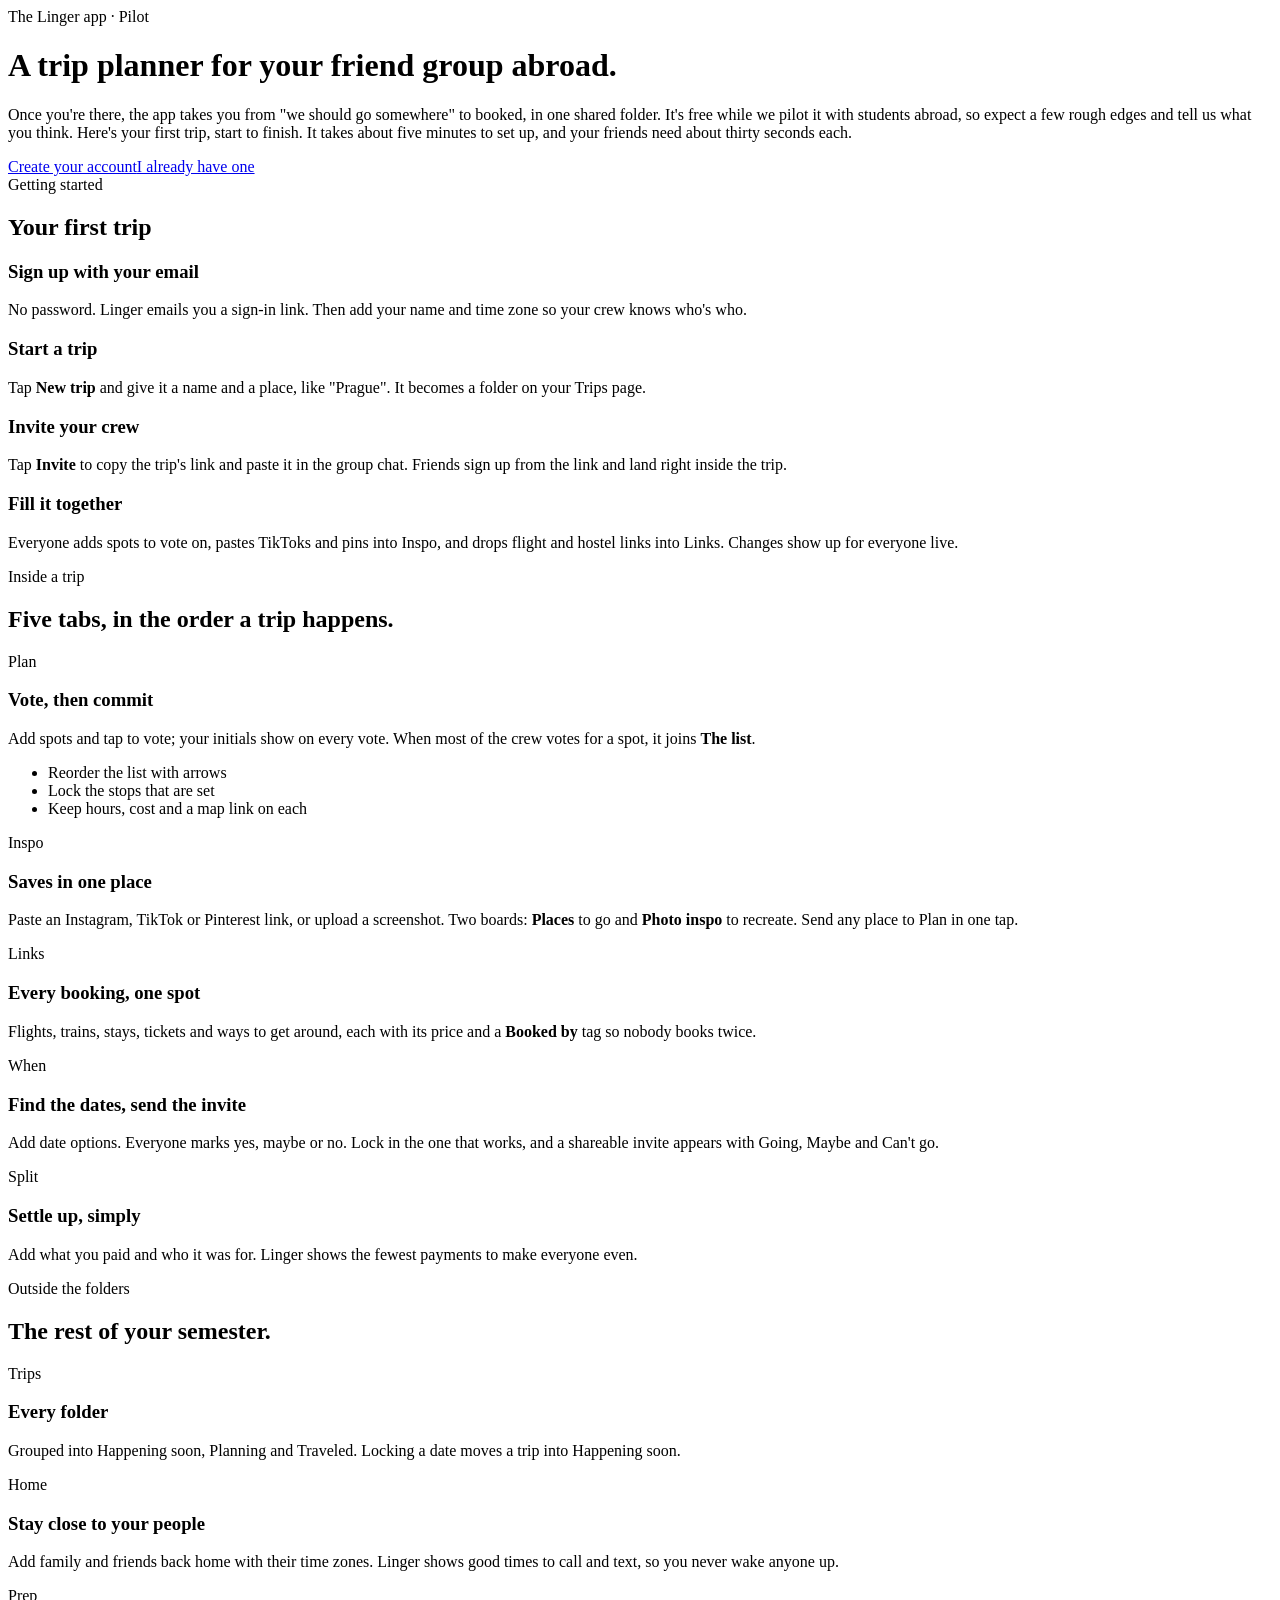
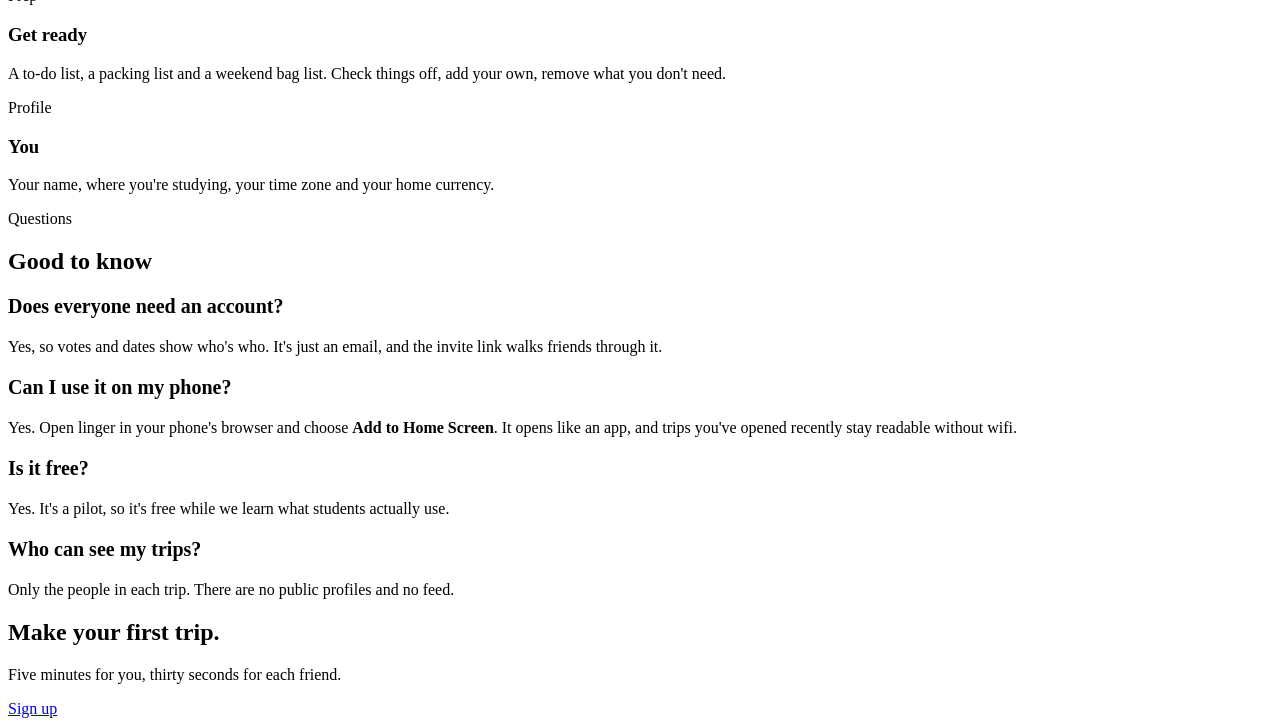
==== linger-site/how-it-works.html @ 88b3e450 "Split site into pages, add Linger app with sign-in, trips and live sync Before you go, What to pack " ====
<!doctype html>
<html lang="en">
<head>
<meta charset="utf-8">
<meta name="viewport" content="width=device-width, initial-scale=1">
<title>The app | linger</title>
<meta name="description" content="The Linger app, in pilot: plan weekend trips with your friends abroad, step by step.">
<link rel="icon" href="/favicon.svg" type="image/svg+xml">
<link rel="preconnect" href="https://fonts.googleapis.com"><link rel="preconnect" href="https://fonts.gstatic.com" crossorigin>
<link href="https://fonts.googleapis.com/css2?family=Fraunces:ital,opsz,wght@0,9..144,400;0,9..144,600;1,9..144,400&family=Inter:wght@400;500;600&family=Pacifico&display=swap" rel="stylesheet">
<link rel="stylesheet" href="/assets/site.css">
</head>
<body>
<header id="site-header"></header>
<main>
<div class="hero sub">
  <div class="wrap">
    <div class="eyebrow">The Linger app · Pilot</div>
    <h1>A trip planner for your friend group abroad.</h1>
    <p class="lede">Once you're there, the app takes you from "we should go somewhere" to booked, in one shared folder. It's free while we pilot it with students abroad, so expect a few rough edges and tell us what you think. Here's your first trip, start to finish. It takes about five minutes to set up, and your friends need about thirty seconds each.</p>
    <div class="ctas"><a class="btn" href="/app#/signup">Create your account</a><a class="btn ghost" href="/app">I already have one</a></div>
  </div>
</div>

<section>
  <div class="wrap">
    <div class="sec-head"><div class="eyebrow">Getting started</div><h2>Your first trip</h2></div>
    <div class="grid">
      <div class="card step"><h3>Sign up with your email</h3><p>No password. Linger emails you a sign-in link. Then add your name and time zone so your crew knows who's who.</p></div>
      <div class="card step"><h3>Start a trip</h3><p>Tap <b>New trip</b> and give it a name and a place, like "Prague". It becomes a folder on your Trips page.</p></div>
      <div class="card step"><h3>Invite your crew</h3><p>Tap <b>Invite</b> to copy the trip's link and paste it in the group chat. Friends sign up from the link and land right inside the trip.</p></div>
      <div class="card step"><h3>Fill it together</h3><p>Everyone adds spots to vote on, pastes TikToks and pins into Inspo, and drops flight and hostel links into Links. Changes show up for everyone live.</p></div>
    </div>
  </div>
</section>

<section class="alt">
  <div class="wrap">
    <div class="sec-head"><div class="eyebrow">Inside a trip</div><h2>Five tabs, in the order a trip happens.</h2></div>
    <div class="grid">
      <div class="card step"><div class="n">Plan</div><h3>Vote, then commit</h3><p>Add spots and tap to vote; your initials show on every vote. When most of the crew votes for a spot, it joins <b>The list</b>.</p><ul><li>Reorder the list with arrows</li><li>Lock the stops that are set</li><li>Keep hours, cost and a map link on each</li></ul></div>
      <div class="card step"><div class="n">Inspo</div><h3>Saves in one place</h3><p>Paste an Instagram, TikTok or Pinterest link, or upload a screenshot. Two boards: <b>Places</b> to go and <b>Photo inspo</b> to recreate. Send any place to Plan in one tap.</p></div>
      <div class="card step"><div class="n">Links</div><h3>Every booking, one spot</h3><p>Flights, trains, stays, tickets and ways to get around, each with its price and a <b>Booked by</b> tag so nobody books twice.</p></div>
      <div class="card step"><div class="n">When</div><h3>Find the dates, send the invite</h3><p>Add date options. Everyone marks yes, maybe or no. Lock in the one that works, and a shareable invite appears with Going, Maybe and Can't go.</p></div>
      <div class="card step"><div class="n">Split</div><h3>Settle up, simply</h3><p>Add what you paid and who it was for. Linger shows the fewest payments to make everyone even.</p></div>
    </div>
  </div>
</section>

<section>
  <div class="wrap">
    <div class="sec-head"><div class="eyebrow">Outside the folders</div><h2>The rest of your semester.</h2></div>
    <div class="grid">
      <div class="card step"><div class="n">Trips</div><h3>Every folder</h3><p>Grouped into Happening soon, Planning and Traveled. Locking a date moves a trip into Happening soon.</p></div>
      <div class="card step"><div class="n">Home</div><h3>Stay close to your people</h3><p>Add family and friends back home with their time zones. Linger shows good times to call and text, so you never wake anyone up.</p></div>
      <div class="card step"><div class="n">Prep</div><h3>Get ready</h3><p>A to-do list, a packing list and a weekend bag list. Check things off, add your own, remove what you don't need.</p></div>
      <div class="card step"><div class="n">Profile</div><h3>You</h3><p>Your name, where you're studying, your time zone and your home currency.</p></div>
    </div>
  </div>
</section>

<section class="alt">
  <div class="wrap">
    <div class="sec-head"><div class="eyebrow">Questions</div><h2>Good to know</h2></div>
    <div class="grid two">
      <div class="card"><h3 style="font-size:20px">Does everyone need an account?</h3><p class="muted">Yes, so votes and dates show who's who. It's just an email, and the invite link walks friends through it.</p></div>
      <div class="card"><h3 style="font-size:20px">Can I use it on my phone?</h3><p class="muted">Yes. Open linger in your phone's browser and choose <b>Add to Home Screen</b>. It opens like an app, and trips you've opened recently stay readable without wifi.</p></div>
      <div class="card"><h3 style="font-size:20px">Is it free?</h3><p class="muted">Yes. It's a pilot, so it's free while we learn what students actually use.</p></div>
      <div class="card"><h3 style="font-size:20px">Who can see my trips?</h3><p class="muted">Only the people in each trip. There are no public profiles and no feed.</p></div>
    </div>
  </div>
</section>

<section>
  <div class="wrap">
    <div class="cta-band">
      <div><h2>Make your first trip.</h2><p>Five minutes for you, thirty seconds for each friend.</p></div>
      <a class="btn" href="/app#/signup">Sign up</a>
    </div>
  </div>
</section>
</main>
<footer id="site-footer"></footer>
<script src="/assets/site.js"></script>
</body>
</html>
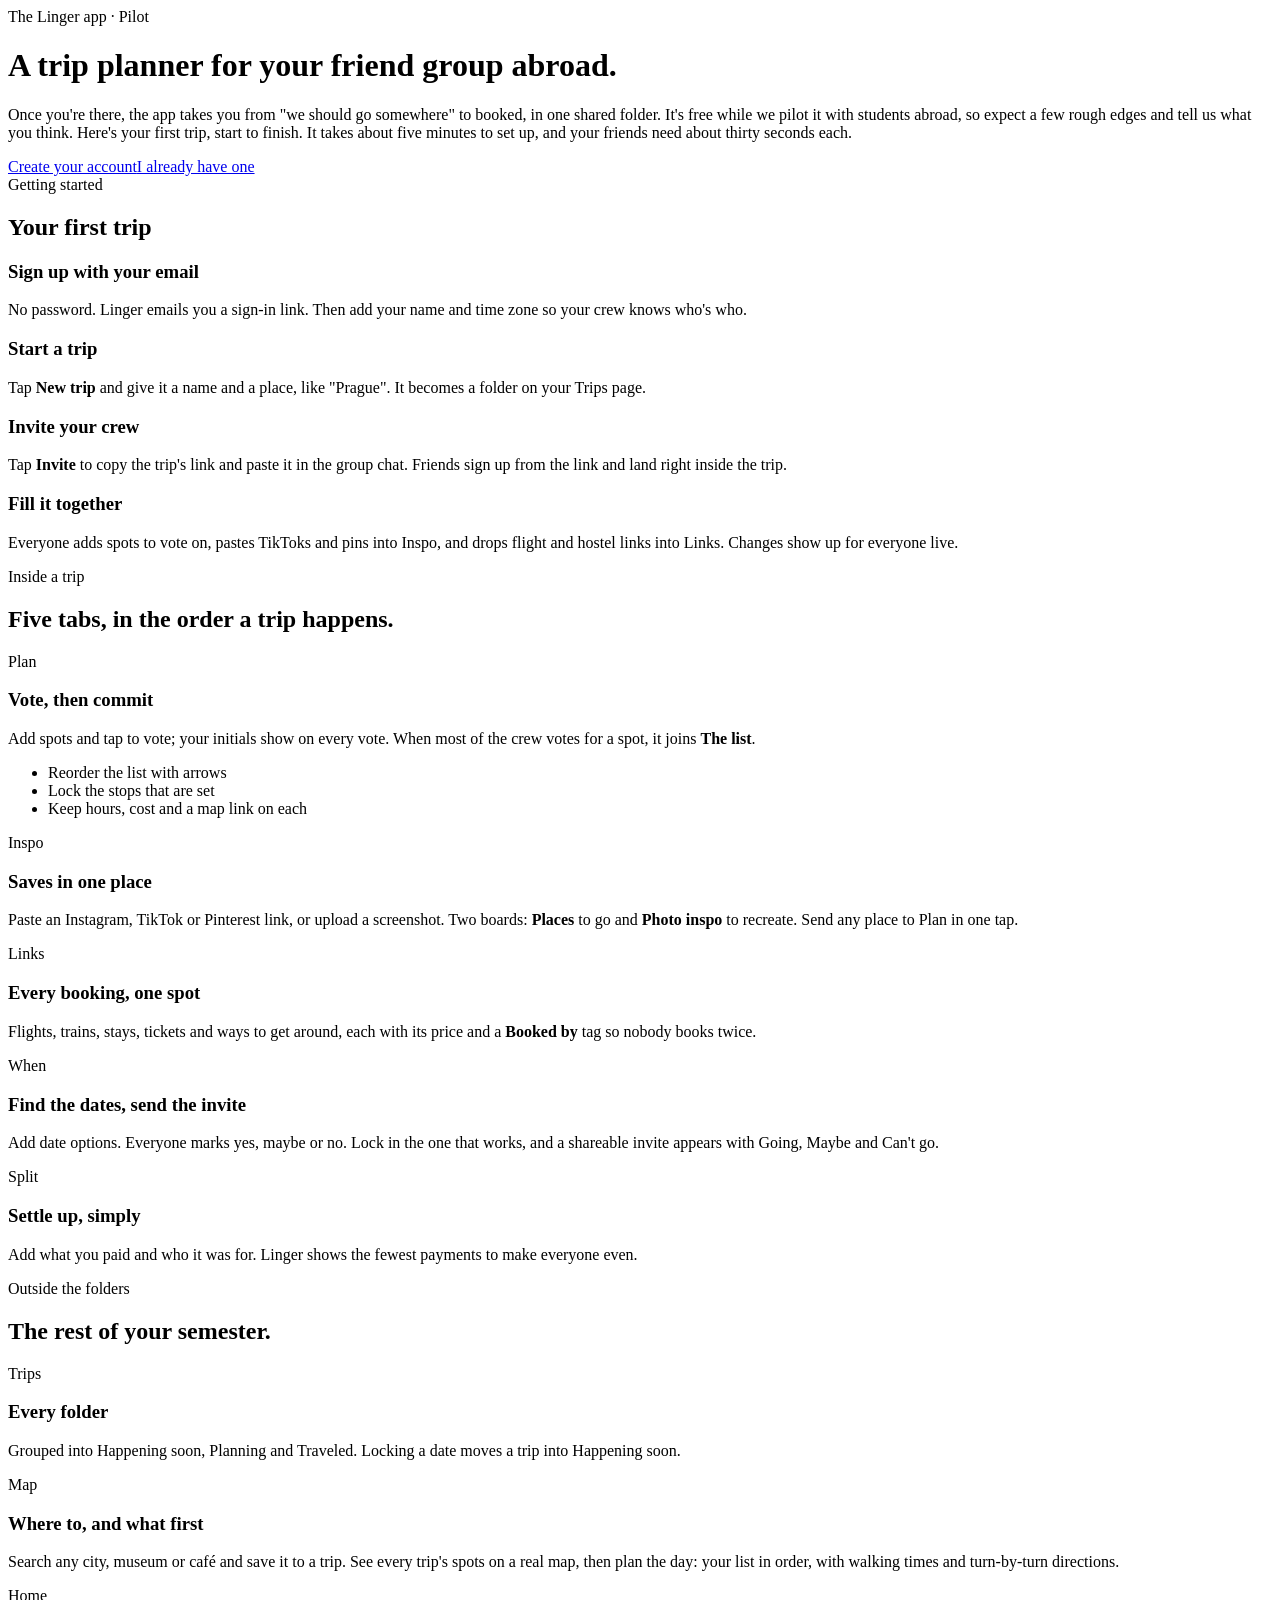
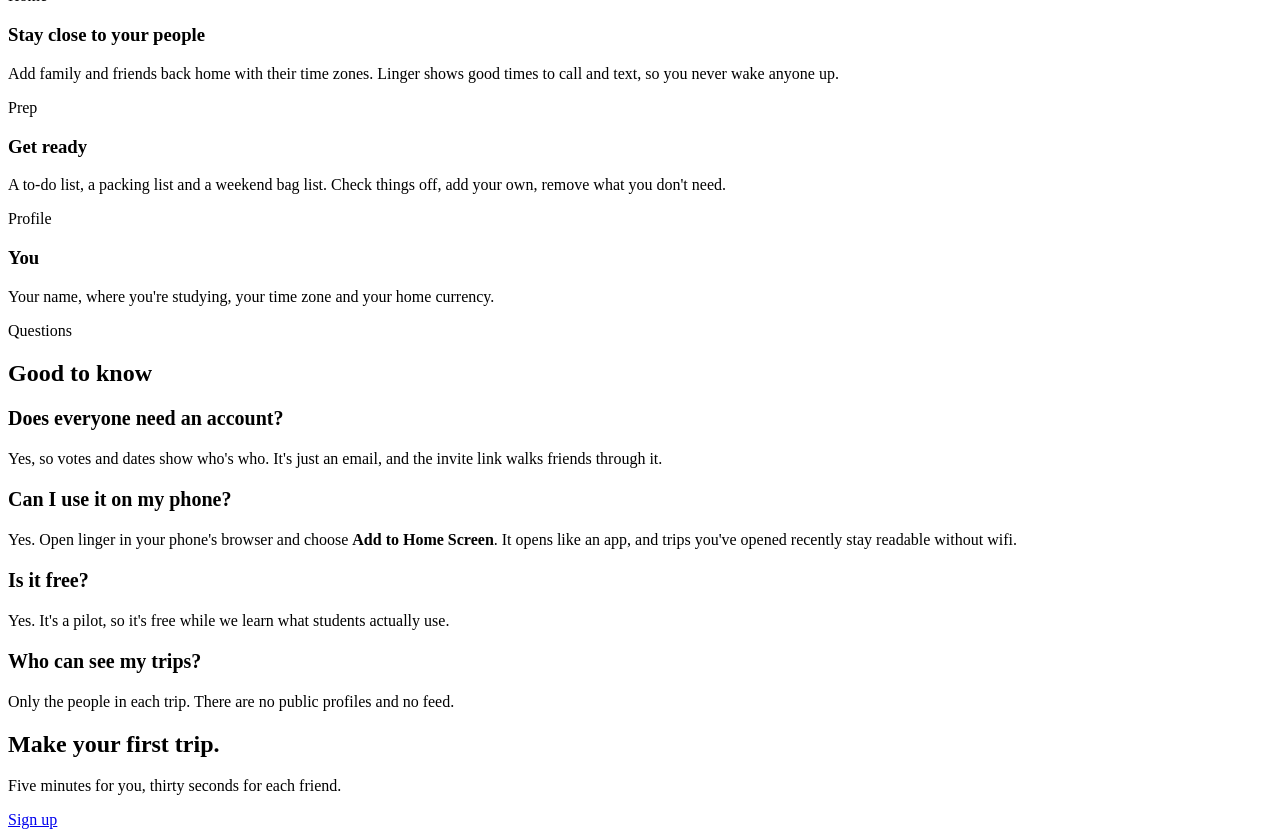
==== commit 88dbb0b3: "How it works: add Map Co-Authored-By: Claude Opus 5.5 <noreply@anthropic.com> Claude-Session: https:" ====
--- a/linger-site/how-it-works.html
+++ b/linger-site/how-it-works.html
@@ -52,6 +52,7 @@
     <div class="sec-head"><div class="eyebrow">Outside the folders</div><h2>The rest of your semester.</h2></div>
     <div class="grid">
       <div class="card step"><div class="n">Trips</div><h3>Every folder</h3><p>Grouped into Happening soon, Planning and Traveled. Locking a date moves a trip into Happening soon.</p></div>
+      <div class="card step"><div class="n">Map</div><h3>Where to, and what first</h3><p>Search any city, museum or café and save it to a trip. See every trip's spots on a real map, then plan the day: your list in order, with walking times and turn-by-turn directions.</p></div>
       <div class="card step"><div class="n">Home</div><h3>Stay close to your people</h3><p>Add family and friends back home with their time zones. Linger shows good times to call and text, so you never wake anyone up.</p></div>
       <div class="card step"><div class="n">Prep</div><h3>Get ready</h3><p>A to-do list, a packing list and a weekend bag list. Check things off, add your own, remove what you don't need.</p></div>
       <div class="card step"><div class="n">Profile</div><h3>You</h3><p>Your name, where you're studying, your time zone and your home currency.</p></div>
